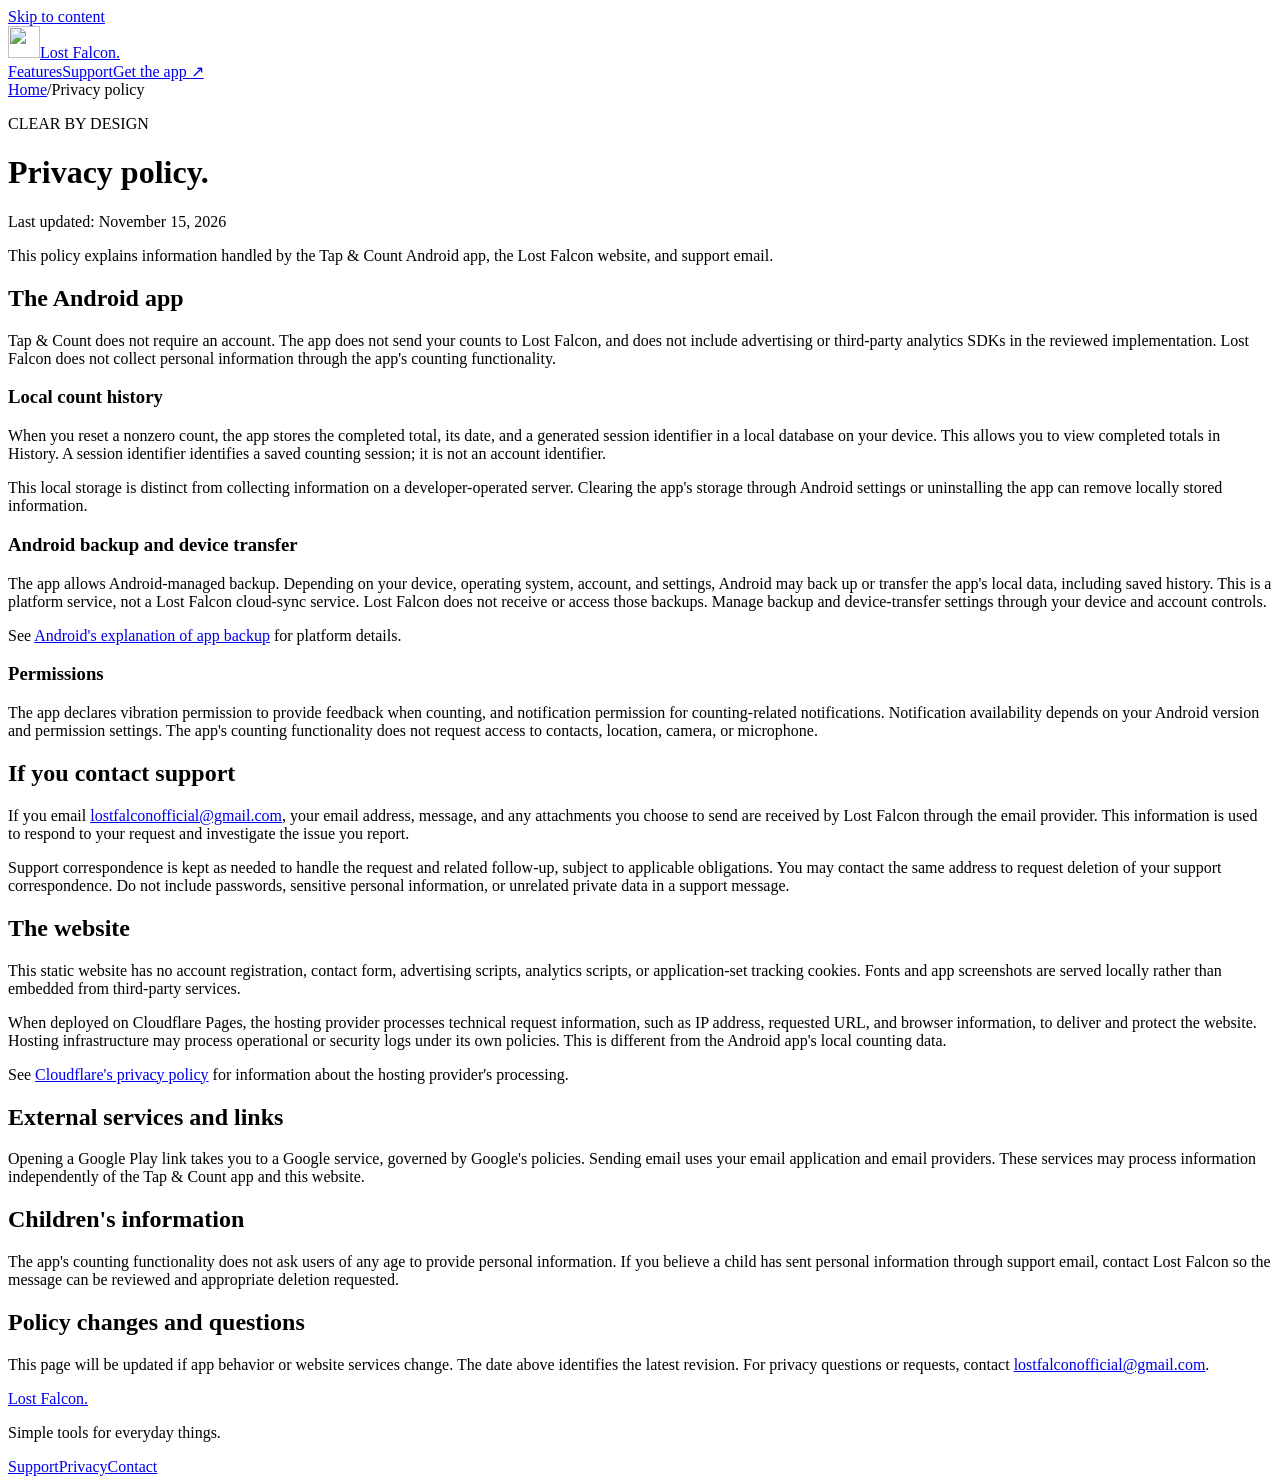
==== site/privacy/index.html @ d68dc823 "Add Lost Falcon static app website and SEO content Co-authored-by: Copilot <223556219+Copilot@users." ====
<!doctype html>
<html lang="en">
<head>
  <meta charset="utf-8">
  <meta name="viewport" content="width=device-width, initial-scale=1">
  <meta name="theme-color" content="#171918">
  <title>Tap &amp; Count App &amp; Website Privacy Policy | Lost Falcon</title>
  <meta name="description" content="How Tap &amp; Count handles local count history, Android backup, permissions, and support email, and how the Lost Falcon static website handles requests.">
  <link rel="canonical" href="https://lostfalcon.app/privacy/">
  <link rel="icon" href="/assets/favicon.svg" type="image/svg+xml">
  <link rel="stylesheet" href="/assets/styles.css">
  <meta property="og:type" content="website">
  <meta property="og:site_name" content="Lost Falcon">
  <meta property="og:title" content="Lost Falcon privacy policy">
  <meta property="og:description" content="Local count history, Android backup, app permissions, support email, and website hosting explained.">
  <meta property="og:url" content="https://lostfalcon.app/privacy/">
  <meta property="og:image" content="https://lostfalcon.app/assets/social.png">
  <meta property="og:image:alt" content="Lost Falcon. Tap &amp; Count, a simple tally counter for Android.">
  <meta name="twitter:card" content="summary_large_image">
  <meta name="twitter:title" content="Privacy | Lost Falcon">
  <meta name="twitter:description" content="How Tap &amp; Count and this website handle information.">
  <meta name="twitter:image" content="https://lostfalcon.app/assets/social.png">
  <script type="application/ld+json">
  {"@context":"https://schema.org","@type":"BreadcrumbList","itemListElement":[{"@type":"ListItem","position":1,"name":"Home","item":"https://lostfalcon.app/"},{"@type":"ListItem","position":2,"name":"Privacy policy","item":"https://lostfalcon.app/privacy/"}]}
  </script>
</head>
<body>
  <a class="skip-link" href="#main">Skip to content</a>
  <header class="site-header wrap"><a class="brand" href="/" aria-label="Lost Falcon home"><img src="/assets/favicon.svg" width="32" height="32" alt="">Lost Falcon<span class="brand-dot" aria-hidden="true">.</span></a><nav aria-label="Main navigation"><a href="/#features">Features</a><a href="/support/">Support</a><a class="nav-download" href="https://play.google.com/store/apps/details?id=com.lostfalcon.tapcount">Get the app <span aria-hidden="true">&#8599;</span></a></nav></header>
  <main id="main" class="document wrap">
    <nav class="breadcrumbs" aria-label="Breadcrumb"><a href="/">Home</a><span aria-hidden="true">/</span><span>Privacy policy</span></nav>
    <p class="eyebrow">CLEAR BY DESIGN</p><h1>Privacy policy.</h1><p class="policy-date">Last updated: <time datetime="2026-11-15">November 15, 2026</time></p><p class="lead">This policy explains information handled by the Tap &amp; Count Android app, the Lost Falcon website, and support email.</p>
    <section><h2>The Android app</h2><p>Tap &amp; Count does not require an account. The app does not send your counts to Lost Falcon, and does not include advertising or third-party analytics SDKs in the reviewed implementation. Lost Falcon does not collect personal information through the app's counting functionality.</p><h3>Local count history</h3><p>When you reset a nonzero count, the app stores the completed total, its date, and a generated session identifier in a local database on your device. This allows you to view completed totals in History. A session identifier identifies a saved counting session; it is not an account identifier.</p><p>This local storage is distinct from collecting information on a developer-operated server. Clearing the app's storage through Android settings or uninstalling the app can remove locally stored information.</p><h3>Android backup and device transfer</h3><p>The app allows Android-managed backup. Depending on your device, operating system, account, and settings, Android may back up or transfer the app's local data, including saved history. This is a platform service, not a Lost Falcon cloud-sync service. Lost Falcon does not receive or access those backups. Manage backup and device-transfer settings through your device and account controls.</p><p>See <a href="https://developer.android.com/identity/data/autobackup">Android's explanation of app backup</a> for platform details.</p><h3>Permissions</h3><p>The app declares vibration permission to provide feedback when counting, and notification permission for counting-related notifications. Notification availability depends on your Android version and permission settings. The app's counting functionality does not request access to contacts, location, camera, or microphone.</p></section>
    <section id="support-email"><h2>If you contact support</h2><p>If you email <a href="mailto:lostfalconofficial@gmail.com">lostfalconofficial@gmail.com</a>, your email address, message, and any attachments you choose to send are received by Lost Falcon through the email provider. This information is used to respond to your request and investigate the issue you report.</p><p>Support correspondence is kept as needed to handle the request and related follow-up, subject to applicable obligations. You may contact the same address to request deletion of your support correspondence. Do not include passwords, sensitive personal information, or unrelated private data in a support message.</p></section>
    <section><h2>The website</h2><p>This static website has no account registration, contact form, advertising scripts, analytics scripts, or application-set tracking cookies. Fonts and app screenshots are served locally rather than embedded from third-party services.</p><p>When deployed on Cloudflare Pages, the hosting provider processes technical request information, such as IP address, requested URL, and browser information, to deliver and protect the website. Hosting infrastructure may process operational or security logs under its own policies. This is different from the Android app's local counting data.</p><p>See <a href="https://www.cloudflare.com/privacypolicy/">Cloudflare's privacy policy</a> for information about the hosting provider's processing.</p></section>
    <section><h2>External services and links</h2><p>Opening a Google Play link takes you to a Google service, governed by Google's policies. Sending email uses your email application and email providers. These services may process information independently of the Tap &amp; Count app and this website.</p></section>
    <section><h2>Children's information</h2><p>The app's counting functionality does not ask users of any age to provide personal information. If you believe a child has sent personal information through support email, contact Lost Falcon so the message can be reviewed and appropriate deletion requested.</p></section>
    <section><h2>Policy changes and questions</h2><p>This page will be updated if app behavior or website services change. The date above identifies the latest revision. For privacy questions or requests, contact <a href="mailto:lostfalconofficial@gmail.com?subject=Lost%20Falcon%20privacy">lostfalconofficial@gmail.com</a>.</p></section>
  </main>
  <footer class="site-footer wrap"><a class="brand" href="/">Lost Falcon<span class="brand-dot" aria-hidden="true">.</span></a><p>Simple tools for everyday things.</p><nav aria-label="Footer navigation"><a href="/support/">Support</a><a href="/privacy/" aria-current="page">Privacy</a><a href="mailto:lostfalconofficial@gmail.com">Contact</a></nav></footer>
</body>
</html>
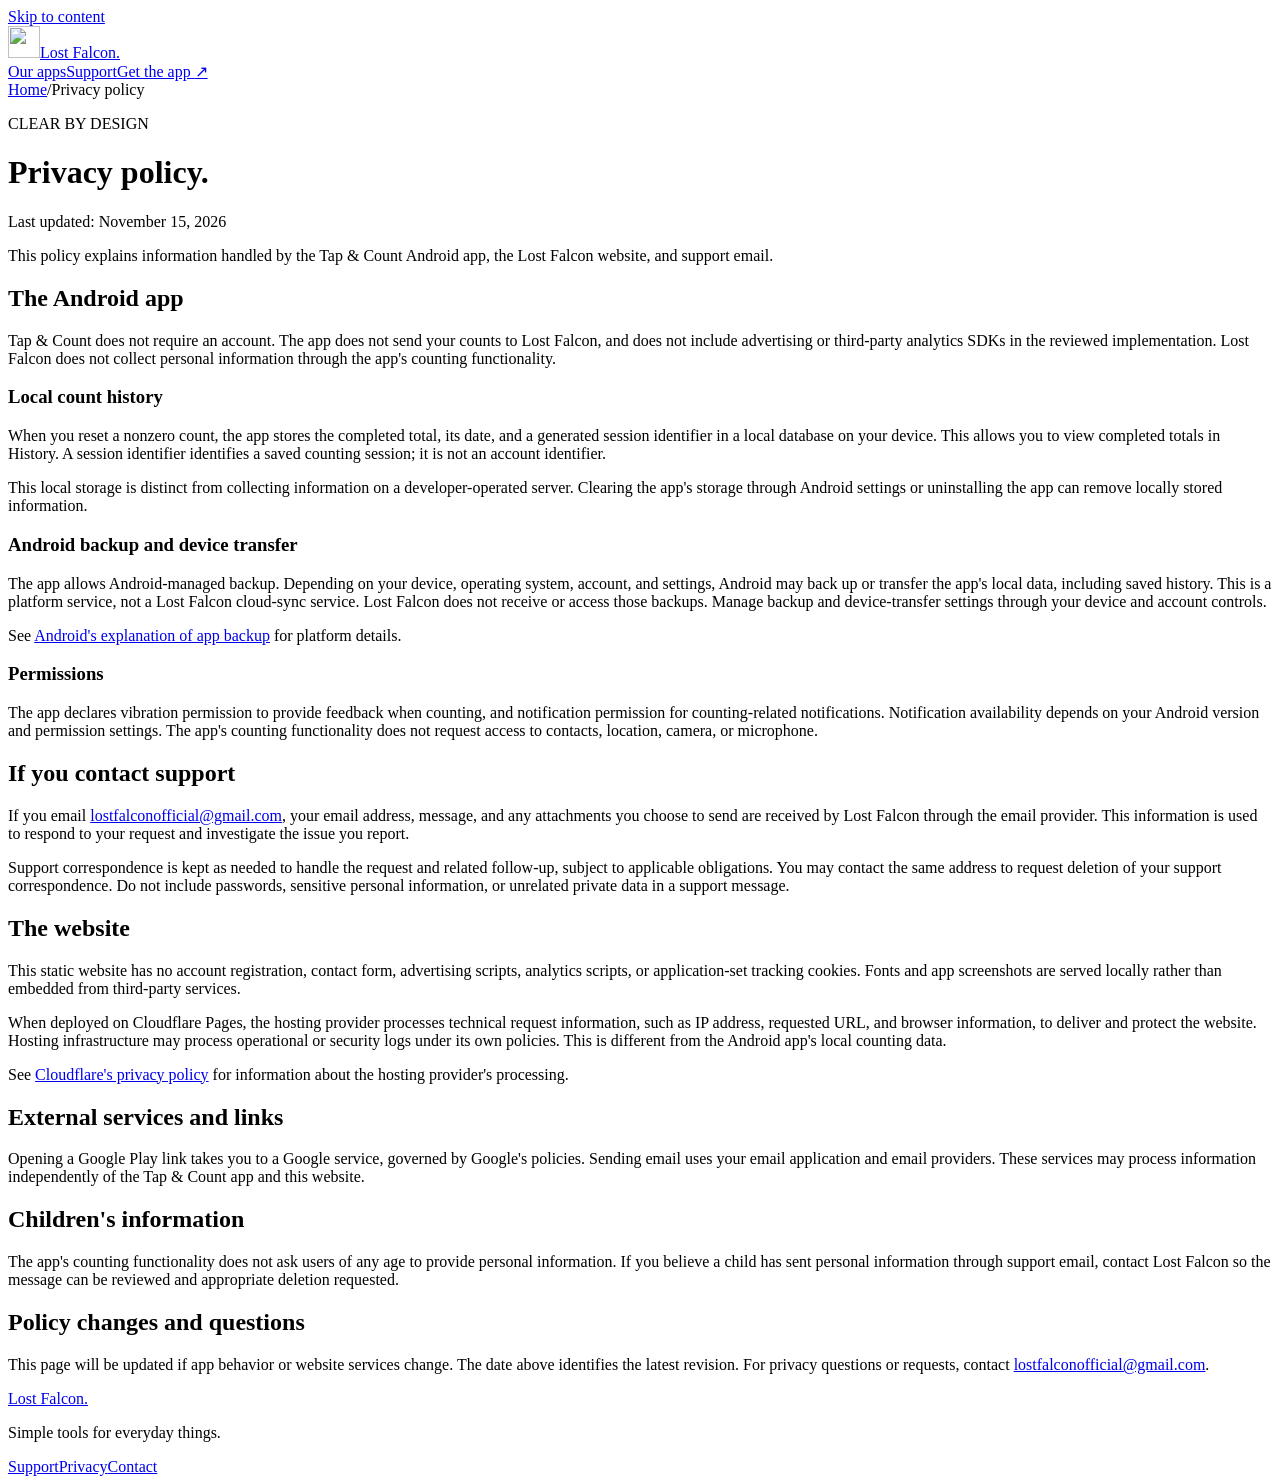
==== commit cf4d2763: "Make homepage a Lost Falcon developer app directory Co-authored-by: Copilot <223556219+Copilot@users" ====
--- a/site/privacy/index.html
+++ b/site/privacy/index.html
@@ -15,7 +15,7 @@
   <meta property="og:description" content="Local count history, Android backup, app permissions, support email, and website hosting explained.">
   <meta property="og:url" content="https://lostfalcon.app/privacy/">
   <meta property="og:image" content="https://lostfalcon.app/assets/social.png">
-  <meta property="og:image:alt" content="Lost Falcon. Tap &amp; Count, a simple tally counter for Android.">
+  <meta property="og:image:alt" content="Lost Falcon. Simple apps for everyday things. Android apps by LostFalcon.">
   <meta name="twitter:card" content="summary_large_image">
   <meta name="twitter:title" content="Privacy | Lost Falcon">
   <meta name="twitter:description" content="How Tap &amp; Count and this website handle information.">
@@ -26,7 +26,7 @@
 </head>
 <body>
   <a class="skip-link" href="#main">Skip to content</a>
-  <header class="site-header wrap"><a class="brand" href="/" aria-label="Lost Falcon home"><img src="/assets/favicon.svg" width="32" height="32" alt="">Lost Falcon<span class="brand-dot" aria-hidden="true">.</span></a><nav aria-label="Main navigation"><a href="/#features">Features</a><a href="/support/">Support</a><a class="nav-download" href="https://play.google.com/store/apps/details?id=com.lostfalcon.tapcount">Get the app <span aria-hidden="true">&#8599;</span></a></nav></header>
+  <header class="site-header wrap"><a class="brand" href="/" aria-label="Lost Falcon home"><img src="/assets/favicon.svg" width="32" height="32" alt="">Lost Falcon<span class="brand-dot" aria-hidden="true">.</span></a><nav aria-label="Main navigation"><a href="/#apps">Our apps</a><a href="/support/">Support</a><a class="nav-download" href="https://play.google.com/store/apps/details?id=com.lostfalcon.tapcount">Get the app <span aria-hidden="true">&#8599;</span></a></nav></header>
   <main id="main" class="document wrap">
     <nav class="breadcrumbs" aria-label="Breadcrumb"><a href="/">Home</a><span aria-hidden="true">/</span><span>Privacy policy</span></nav>
     <p class="eyebrow">CLEAR BY DESIGN</p><h1>Privacy policy.</h1><p class="policy-date">Last updated: <time datetime="2026-11-15">November 15, 2026</time></p><p class="lead">This policy explains information handled by the Tap &amp; Count Android app, the Lost Falcon website, and support email.</p>
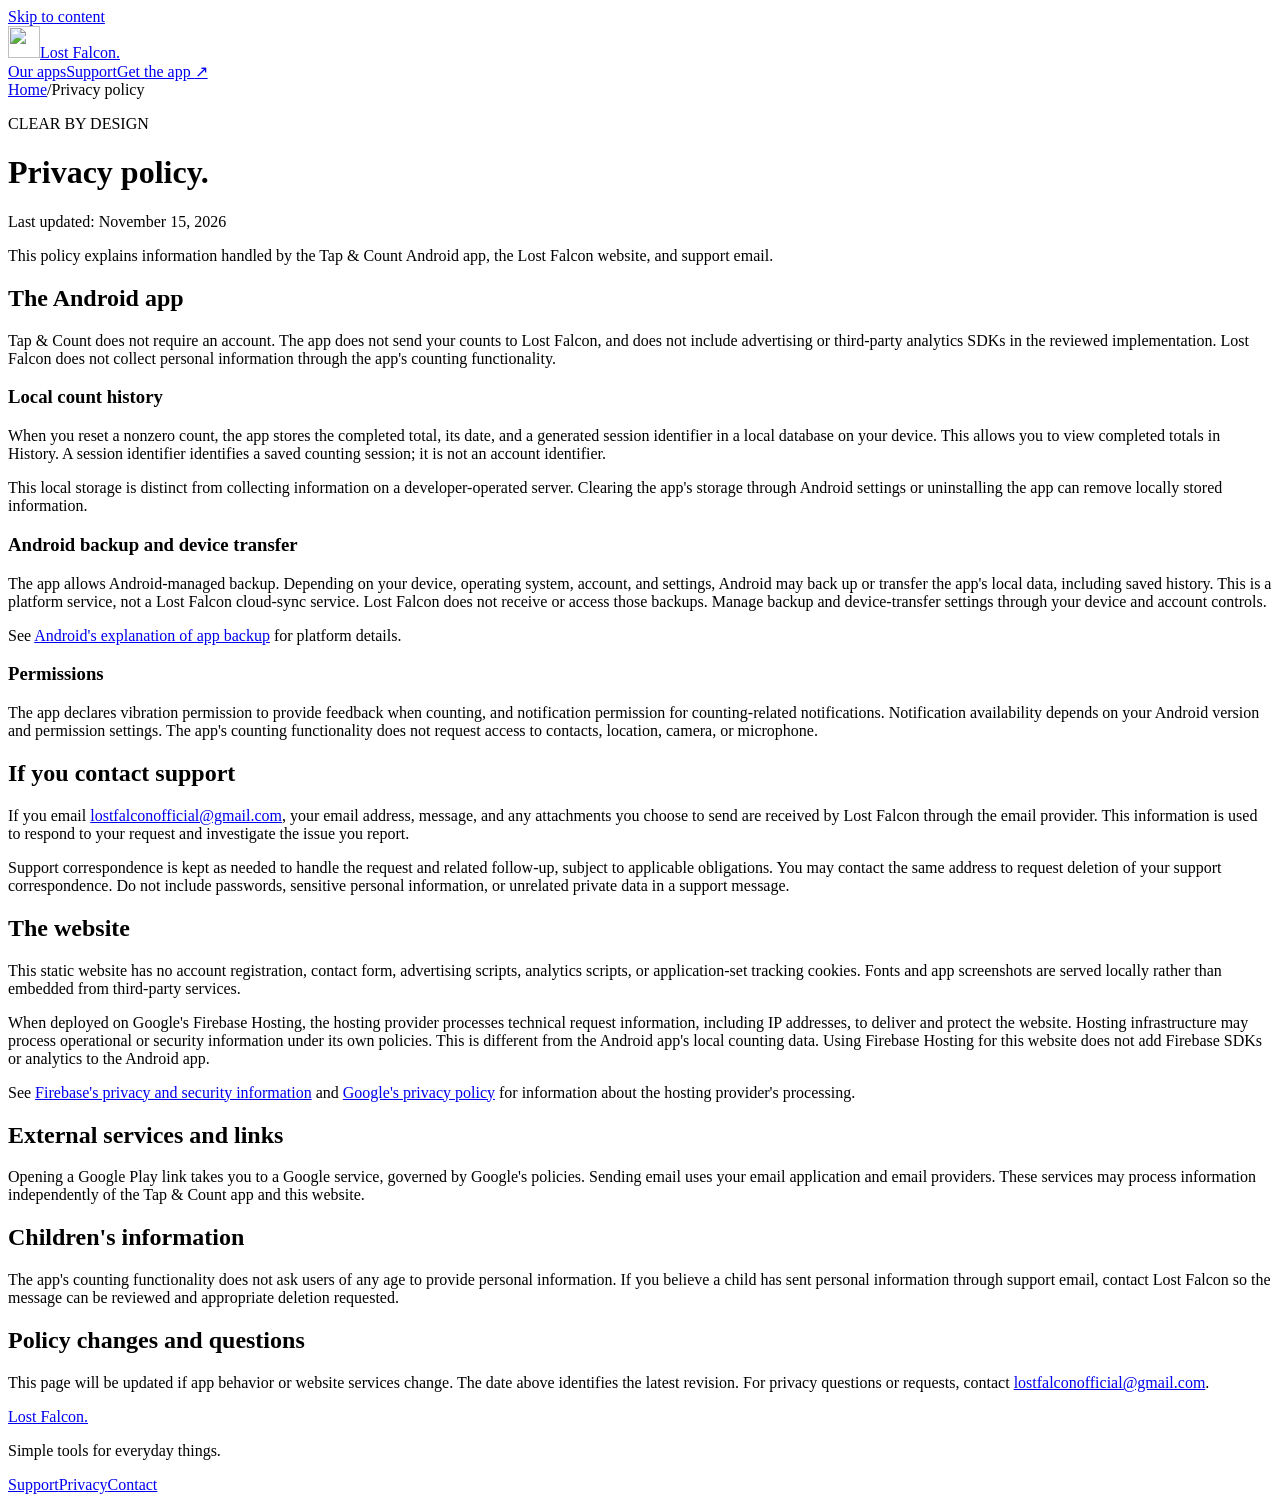
==== commit 660b280d: "Configure static website for Firebase Hosting Co-authored-by: Copilot <223556219+Copilot@users.norep" ====
--- a/site/privacy/index.html
+++ b/site/privacy/index.html
@@ -32,7 +32,7 @@
     <p class="eyebrow">CLEAR BY DESIGN</p><h1>Privacy policy.</h1><p class="policy-date">Last updated: <time datetime="2026-11-15">November 15, 2026</time></p><p class="lead">This policy explains information handled by the Tap &amp; Count Android app, the Lost Falcon website, and support email.</p>
     <section><h2>The Android app</h2><p>Tap &amp; Count does not require an account. The app does not send your counts to Lost Falcon, and does not include advertising or third-party analytics SDKs in the reviewed implementation. Lost Falcon does not collect personal information through the app's counting functionality.</p><h3>Local count history</h3><p>When you reset a nonzero count, the app stores the completed total, its date, and a generated session identifier in a local database on your device. This allows you to view completed totals in History. A session identifier identifies a saved counting session; it is not an account identifier.</p><p>This local storage is distinct from collecting information on a developer-operated server. Clearing the app's storage through Android settings or uninstalling the app can remove locally stored information.</p><h3>Android backup and device transfer</h3><p>The app allows Android-managed backup. Depending on your device, operating system, account, and settings, Android may back up or transfer the app's local data, including saved history. This is a platform service, not a Lost Falcon cloud-sync service. Lost Falcon does not receive or access those backups. Manage backup and device-transfer settings through your device and account controls.</p><p>See <a href="https://developer.android.com/identity/data/autobackup">Android's explanation of app backup</a> for platform details.</p><h3>Permissions</h3><p>The app declares vibration permission to provide feedback when counting, and notification permission for counting-related notifications. Notification availability depends on your Android version and permission settings. The app's counting functionality does not request access to contacts, location, camera, or microphone.</p></section>
     <section id="support-email"><h2>If you contact support</h2><p>If you email <a href="mailto:lostfalconofficial@gmail.com">lostfalconofficial@gmail.com</a>, your email address, message, and any attachments you choose to send are received by Lost Falcon through the email provider. This information is used to respond to your request and investigate the issue you report.</p><p>Support correspondence is kept as needed to handle the request and related follow-up, subject to applicable obligations. You may contact the same address to request deletion of your support correspondence. Do not include passwords, sensitive personal information, or unrelated private data in a support message.</p></section>
-    <section><h2>The website</h2><p>This static website has no account registration, contact form, advertising scripts, analytics scripts, or application-set tracking cookies. Fonts and app screenshots are served locally rather than embedded from third-party services.</p><p>When deployed on Cloudflare Pages, the hosting provider processes technical request information, such as IP address, requested URL, and browser information, to deliver and protect the website. Hosting infrastructure may process operational or security logs under its own policies. This is different from the Android app's local counting data.</p><p>See <a href="https://www.cloudflare.com/privacypolicy/">Cloudflare's privacy policy</a> for information about the hosting provider's processing.</p></section>
+    <section><h2>The website</h2><p>This static website has no account registration, contact form, advertising scripts, analytics scripts, or application-set tracking cookies. Fonts and app screenshots are served locally rather than embedded from third-party services.</p><p>When deployed on Google's Firebase Hosting, the hosting provider processes technical request information, including IP addresses, to deliver and protect the website. Hosting infrastructure may process operational or security information under its own policies. This is different from the Android app's local counting data. Using Firebase Hosting for this website does not add Firebase SDKs or analytics to the Android app.</p><p>See <a href="https://firebase.google.com/support/privacy">Firebase's privacy and security information</a> and <a href="https://policies.google.com/privacy">Google's privacy policy</a> for information about the hosting provider's processing.</p></section>
     <section><h2>External services and links</h2><p>Opening a Google Play link takes you to a Google service, governed by Google's policies. Sending email uses your email application and email providers. These services may process information independently of the Tap &amp; Count app and this website.</p></section>
     <section><h2>Children's information</h2><p>The app's counting functionality does not ask users of any age to provide personal information. If you believe a child has sent personal information through support email, contact Lost Falcon so the message can be reviewed and appropriate deletion requested.</p></section>
     <section><h2>Policy changes and questions</h2><p>This page will be updated if app behavior or website services change. The date above identifies the latest revision. For privacy questions or requests, contact <a href="mailto:lostfalconofficial@gmail.com?subject=Lost%20Falcon%20privacy">lostfalconofficial@gmail.com</a>.</p></section>
